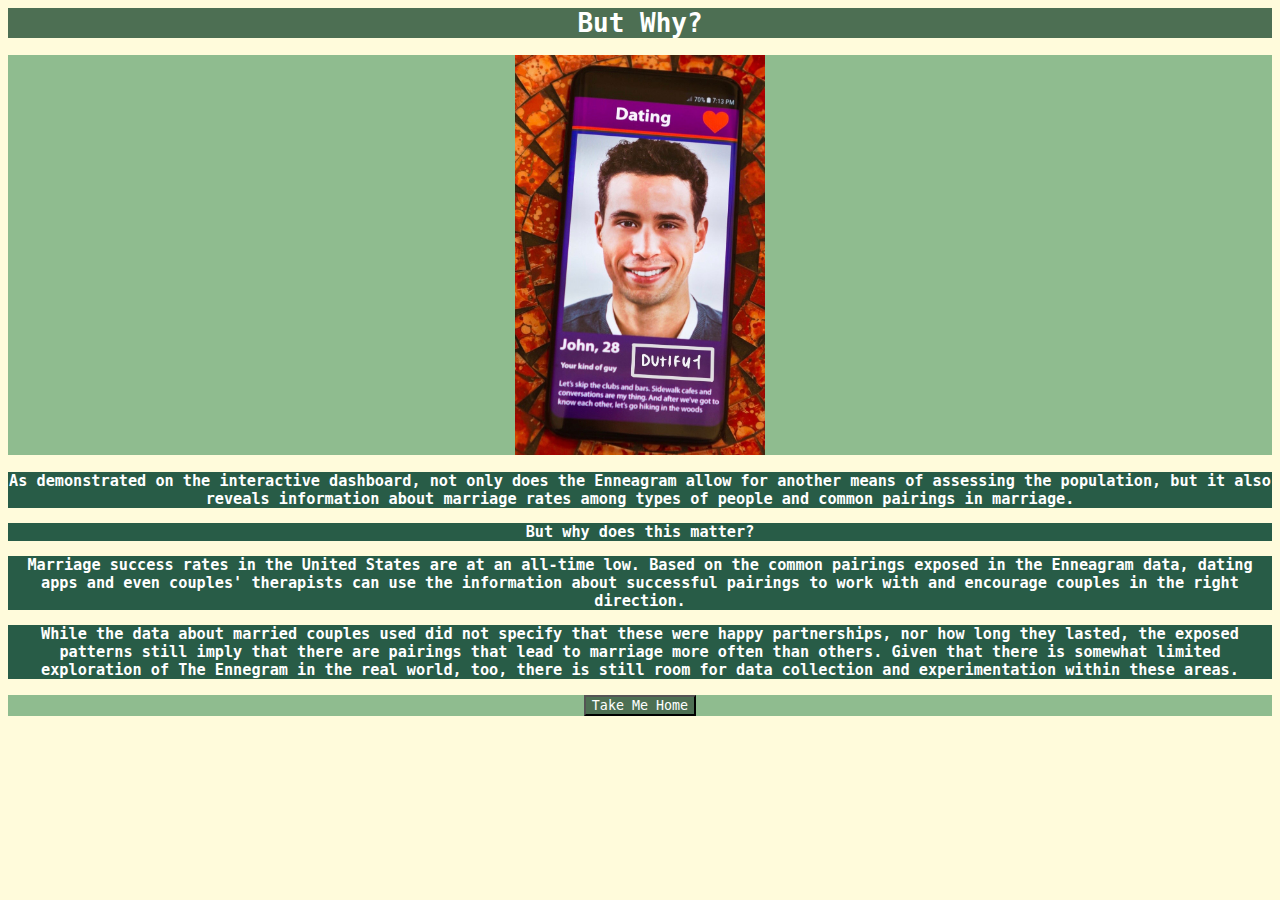
==== butwhy.html @ 9da119fb "ugh" ====
<html>
<head>
<title>Dashboard</title>
    <link href="home.css" type="text/css" rel="stylesheet">
  </head>
    
<body id="butwhy" class="department">
  
    <h1>But Why?</h1>
    <h2><img src="images/IMG_9997.JPG" alt="Dating Profile" width="250" height="400"</h2>
        <h3>As demonstrated on the interactive dashboard, not only does the Enneagram allow for another means of assessing the population, but it also reveals information about marriage rates among types of people and common pairings in marriage.</h3>
     <h3>But why does this matter?</h3>
     <h3>Marriage success rates in the United States are at an all-time low. Based on the common pairings exposed in the Enneagram data, dating apps and even couples' therapists can use the information about successful pairings to work with and encourage couples in the right direction. </h3>
        <h3>While the data about married couples used did not specify that these were happy partnerships, nor how long they lasted, the exposed patterns still imply that there are pairings that lead to marriage more often than others. Given that there is somewhat limited exploration of The Ennegram in the real world, too, there is still room for data collection and experimentation within these areas.</h3>
        <h2><button onclick="window.location.href='index.html';">Take Me Home</button></h2>
   
    </body>
</html>
---- home.css ----
#landing {background-color: #fffbdb;}
#landing h1 {background-color: #7776bc;
             font-family: monospace;
             color: white;
             text-align: center}
#landing h2 {background-color: #cdc7e5;
             font-family: monospace;
             color: white;
             text-align: center}
#landing h3 {background-color: lavender;
             font-family: monospace;
             color: dimgray;
             border-width: 2px;
             border-color: black;
             text-align: center}
#landing button {background-color: #7776bc;
             font-family: monospace;
             color: white;
             text-align: center}
#landing p {text-align: center;
            background-color: lavenderblush}



#dashboard {background-color: #fffbdb;}
#dashboard h1 {background-color: #FF674D;
             font-family: monospace;
             color: white;
             text-align: center}
#dashboard h3 {background-color: #ffec51;
             font-family: monospace;
             color: white;
             text-align: center}
#dashboard h2 {background-color: #ffec51;
             font-family: monospace;
             color: black;
             text-align: center}
#dashboard p {background-color: #ffec51;
             font-family: monospace;
             color: white;
             text-align: center}
#dashboard button {background-color: #FF674D;
             font-family: monospace;
             color: white;
             text-align: center}
#dashboard #yourtype {
             border: 3px solid #FF674D;
             text-align: center;
             font-family: monospace;
             font-size: 300%;
             margin: 10px auto 10px auto}
#dashboard #yourtype th {
             padding-left: 10px;  
             padding-right: 10px}
#dashboard #pairingstable {
             border: 3px solid #ffec51;
             text-align: center;
             font-family: monospace;
             font-size: 200%;
             margin: 15px auto 15px auto;
             padding: 15px;
             border-spacing: 10px 7px}



#butwhy {background-color: #fffbdb;}
#butwhy h1 {background-color: #4d6f53;
             font-family: monospace;
             color: white;
             text-align: center}
#butwhy h2 {background-color: darkseagreen;
             font-family: monospace;
             color: white;
             text-align: center}
#butwhy h3 {background-color: #285c47;
             font-family: monospace;
             color: white;
             text-align: center}
#butwhy button {background-color: #4d6f53;
             font-family: monospace;
             color: white;
             text-align: center}
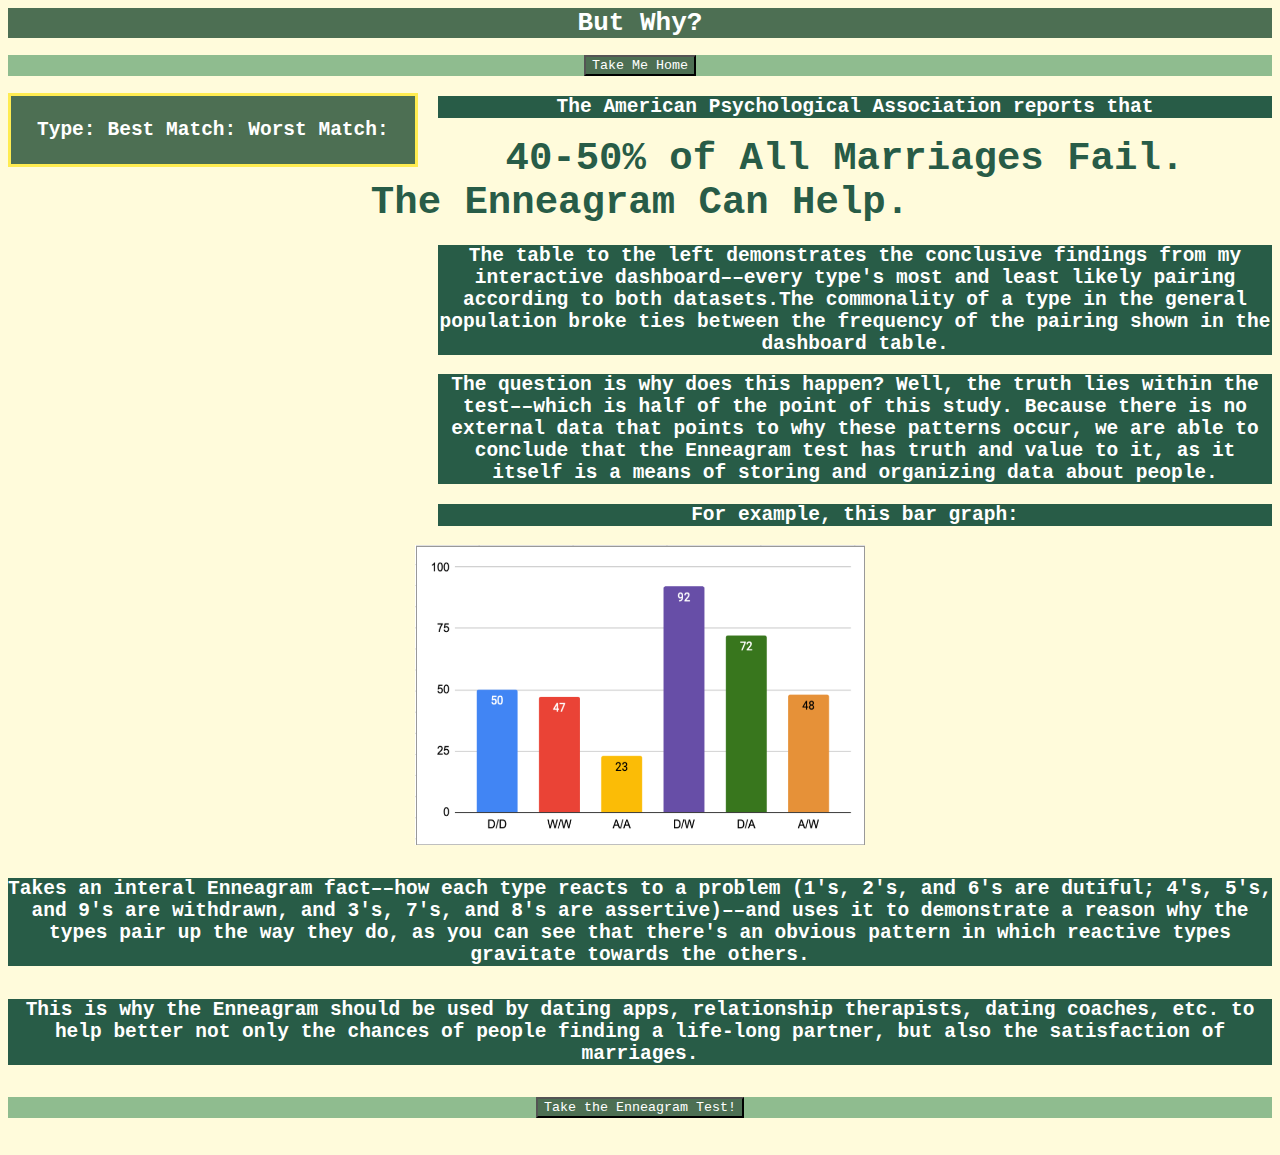
==== commit 0c749e42: "bestasitwillget" ====
--- a/butwhy.html
+++ b/butwhy.html
@@ -5,14 +5,38 @@
   </head>
     
 <body id="butwhy" class="department">
+   
   
     <h1>But Why?</h1>
-    <h2><img src="images/IMG_9997.JPG" alt="Dating Profile" width="250" height="400"</h2>
-        <h3>As demonstrated on the interactive dashboard, not only does the Enneagram allow for another means of assessing the population, but it also reveals information about marriage rates among types of people and common pairings in marriage.</h3>
-     <h3>But why does this matter?</h3>
-     <h3>Marriage success rates in the United States are at an all-time low. Based on the common pairings exposed in the Enneagram data, dating apps and even couples' therapists can use the information about successful pairings to work with and encourage couples in the right direction. </h3>
-        <h3>While the data about married couples used did not specify that these were happy partnerships, nor how long they lasted, the exposed patterns still imply that there are pairings that lead to marriage more often than others. Given that there is somewhat limited exploration of The Ennegram in the real world, too, there is still room for data collection and experimentation within these areas.</h3>
         <h2><button onclick="window.location.href='index.html';">Take Me Home</button></h2>
+      <table id="Matches">
+    
+    <thead>
+        <tr>
+        <th>Type:</th>
+        <th>Best Match:</th>
+            <th>Worst Match:</th>
+            </tr>
+        </thead>
+        <tbody>  
+        </tbody>
+    </table>
+        <h3>The American Psychological Association reports that</h3>
+        <h4>40-50% of All Marriages Fail.</h4>
+        <h4>The Enneagram Can Help.</h4>
+    <h3>The table to the left demonstrates the conclusive findings from my interactive dashboard––every type's most and least likely pairing according to both datasets.The commonality of a type in the general population broke ties between the frequency of the pairing shown in the dashboard table.</h3>
+    <h3>The question is why does this happen? Well, the truth lies within the test––which is half of the point of this study. Because there is no external data that points to why these patterns occur, we are able to conclude that the Enneagram test has truth and value to it, as it itself is a means of storing and organizing data about people.</h3>
+    <h3>For example, this bar graph:</h3>
+    <p><img src="images/graph.png" alt="graph" width="450" height="300"</p>
+    <h5>Takes an interal Enneagram fact––how each type reacts to a problem (1's, 2's, and 6's are dutiful; 4's, 5's, and 9's are withdrawn, and 3's, 7's, and 8's are assertive)––and uses it to demonstrate a reason why the types pair up the way they do, as you can see that there's an obvious pattern in which reactive types gravitate towards the others.</h5>
+    <h5>This is why the Enneagram should be used by dating apps, relationship therapists, dating coaches, etc. to help better not only the chances of people finding a life-long partner, but also the satisfaction of marriages.</h5>
+     <h2><button onclick="window.location.href='https://www.truity.com/test/enneagram-personality-test';">Take the Enneagram Test!</button></h2>
+   
+     
+    
+    
+    <script src="https://d3js.org/d3.v5.min.js"></script>
+  <script src="funcalltoaction.js"></script>
    
     </body>
 </html>--- a/home.css
+++ b/home.css
@@ -19,7 +19,7 @@
              color: white;
              text-align: center}
 #landing p {text-align: center;
-            background-color: lavenderblush}
+            font-family:monospace;}
 
 
 
@@ -42,15 +42,14 @@
              text-align: center}
 #dashboard button {background-color: #FF674D;
              font-family: monospace;
-             color: white;
-             text-align: center}
-#dashboard #yourtype {
+             color: white;}
+#dashboard #key {
              border: 3px solid #FF674D;
              text-align: center;
              font-family: monospace;
-             font-size: 300%;
+             font-size: 200%;
              margin: 10px auto 10px auto}
-#dashboard #yourtype th {
+#dashboard #key th {
              padding-left: 10px;  
              padding-right: 10px}
 #dashboard #pairingstable {
@@ -58,9 +57,48 @@
              text-align: center;
              font-family: monospace;
              font-size: 200%;
-             margin: 15px auto 15px auto;
+             margin: auto;
              padding: 15px;
-             border-spacing: 10px 7px}
+             border-spacing: 10px 7px;
+             float: auto;
+             position: auto;}
+#dashboard #women {
+             float: center;
+             width: 600px;
+             font-family: monospace;}
+#dashboard #men {
+             float: center;
+             width: 600px;
+             font-family: monospace;}
+#dashboard #C {
+             color: green;}
+#dashboard #C:hover {
+             background-color: darkseagreen;}
+#dashboard #U {
+             color: skyblue;}
+#dashboard #U:hover {
+             background-color: blue;}
+#dashboard #F {
+             color: deeppink;}
+#dashboard #F:hover {
+             background-color: pink;}
+#dashboard #S:hover {
+             background-color: darkgrey;}
+#dashboard #Common {
+             color: green;}
+#dashboard #Common:hover {
+             background-color: darkseagreen;}
+#dashboard #Uncommon {
+             color: skyblue;}
+#dashboard #Uncommon:hover {
+             background-color: blue;}
+#dashboard #Frequent {
+             color: deeppink;}
+#dashboard #Frequent:hover {
+             background-color: pink;}
+#dashboard #Standard:hover {
+             background-color: darkgrey;}
+             
 
 
 
@@ -76,8 +114,37 @@
 #butwhy h3 {background-color: #285c47;
              font-family: monospace;
              color: white;
-             text-align: center}
+             text-align: center;
+             margin-left: 430;
+             font-size: 150%}
 #butwhy button {background-color: #4d6f53;
              font-family: monospace;
              color: white;
              text-align: center}
+#butwhy #matches {
+             border: 3px solid #ffec51;
+             text-align: center;
+             font-family: monospace;
+             font-size: 150%;
+             margin: auto;
+             padding: 15px;
+             border-spacing: 10px 7px;
+             float: left;
+             color: white;
+             background-color: #4d6f53}
+#butwhy h4 {
+             font-size: 300%;
+             text-align: center;
+             font-family: monospace;
+             color: #285c47;
+             margin-top: 0px;
+             margin-bottom: 0px}
+#butwhy p {
+             text-align: center;
+             font-family: monospace;}
+#butwhy h5 {background-color: #285c47;
+             font-family: monospace;
+             color: white;
+             text-align: center;
+             font-size: 150%}
+
